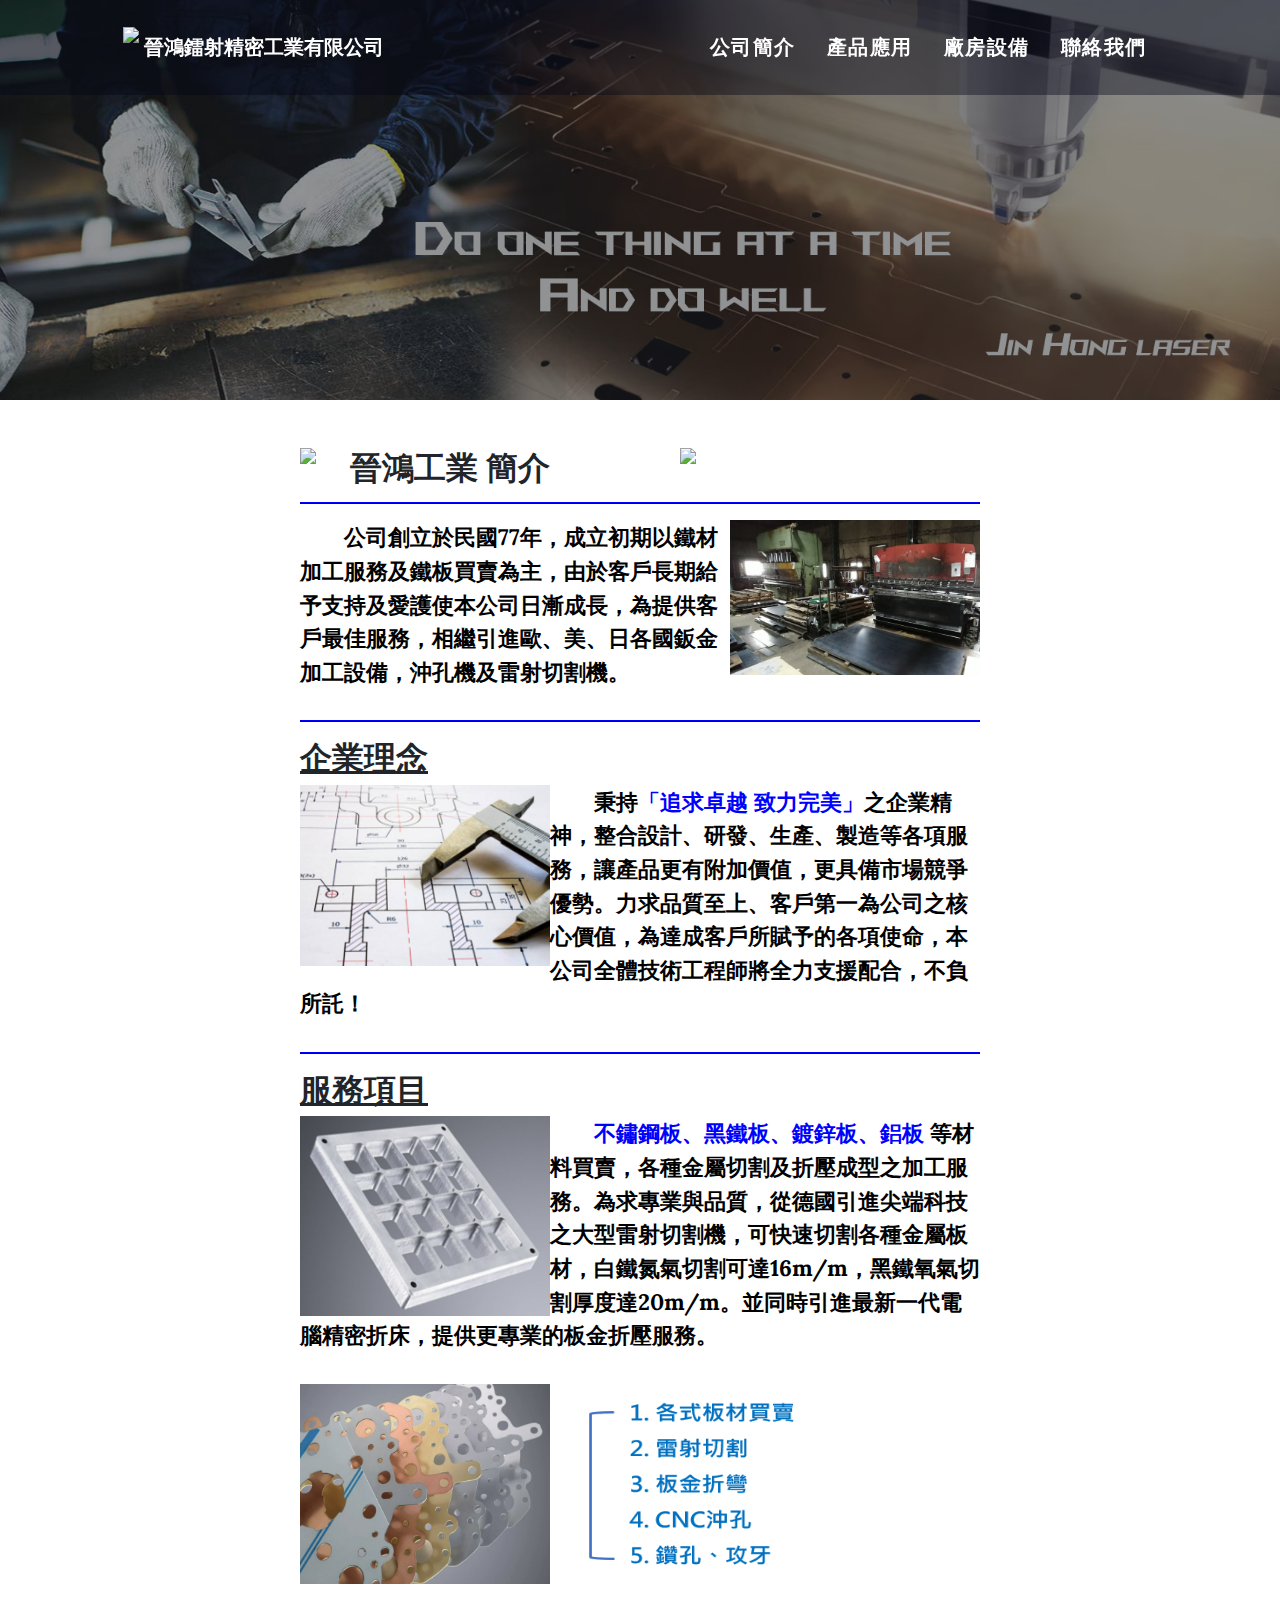
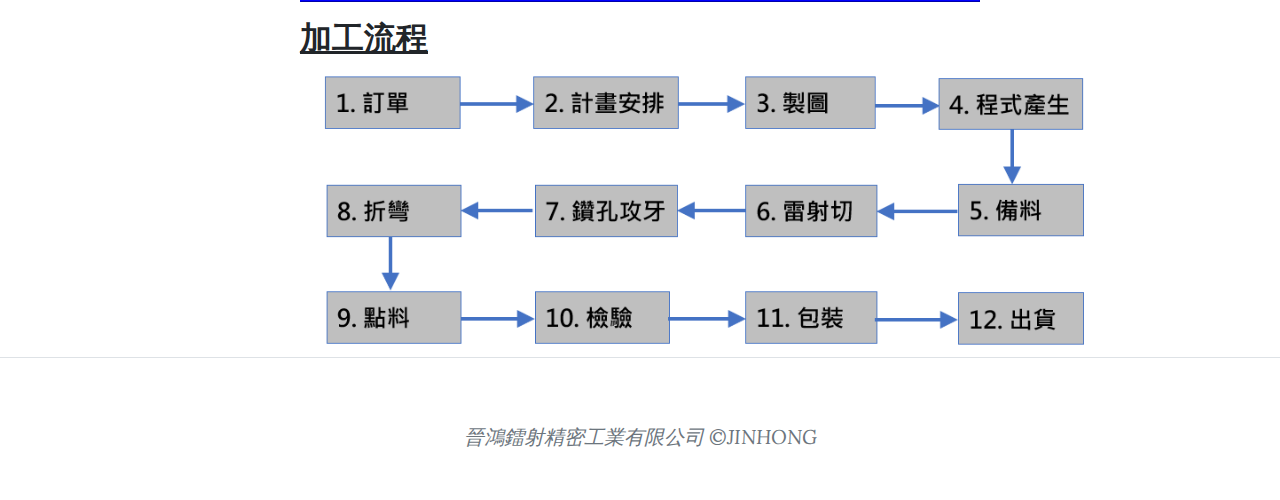
==== JINHONG/index.html @ 1fd8b406 "Add files via upload" ====
<!DOCTYPE html>
<html lang="en">
    <head>
        <meta charset="utf-8" />
        <meta name="viewport" content="width=device-width, initial-scale=1, shrink-to-fit=no" />
        <meta name="description" content="" />
        <meta name="author" content="" />
        <title>晉鴻鐳射-桃園金屬雷射切割板金廠</title>
        <link rel="icon" type="image/x-icon" href="assets/favicon.png" />
        <!-- Font Awesome icons (free version)-->
        <script src="https://use.fontawesome.com/releases/v6.1.0/js/all.js" crossorigin="anonymous"></script>
        <!-- Google fonts-->
        <link href="https://fonts.googleapis.com/css?family=Lora:400,700,400italic,700italic" rel="stylesheet" type="text/css" />
        <link href="https://fonts.googleapis.com/css?family=Open+Sans:300italic,400italic,600italic,700italic,800italic,400,300,600,700,800" rel="stylesheet" type="text/css" />
        <!-- Core theme CSS (includes Bootstrap)-->
        <link href="css/styles.css" rel="stylesheet" />
        <style>
            .post {
                font-size: 1.40rem;
                font-style: normal;
                font-weight:bold;
                margin-top: 0;
                color: black;
                }
             hr {
                display: block;
                border-style:outset;
                border-width: 1px;
                border-color:blue;
                }
        </style>
    </head>
    <body>
        <!-- Navigation-->
        <nav class="navbar navbar-expand-lg navbar-light" id="mainNav"  style="background-color:rgba(2, 5, 23, 0.4);">
            <div class="container px-4 px-lg-5">
                <img src="assets/img/logo.png" class="logo">
                <a class="navbar-brand" href="index.html">晉鴻鐳射精密工業有限公司</a>
                <button class="navbar-toggler" type="button" data-bs-toggle="collapse" data-bs-target="#navbarResponsive" aria-controls="navbarResponsive" aria-expanded="false" aria-label="Toggle navigation">
                    <!--Menu-->
                    <i class="fas fa-bars"></i>
                </button>
                <div class="collapse navbar-collapse" id="navbarResponsive">
                    <ul class="navbar-nav ms-auto py-4 py-lg-0" >
                        
                        <li class="nav-item"><a class="nav-link px-lg-3 py-3 py-lg-4" href="index.html">公司簡介</a></li>
                        <li class="nav-item"><a class="nav-link px-lg-3 py-3 py-lg-4" href="service.html">產品應用</a></li>
                        <li class="nav-item"><a class="nav-link px-lg-3 py-3 py-lg-4" href="equipment.html">廠房設備</a></li>
                        <li class="nav-item"><a class="nav-link px-lg-3 py-3 py-lg-4" href="connection.html">聯絡我們</a></li>
                    </ul>
                </div>
            </div>
        </nav>
        <!-- Page Header-->
        <header class="masthead" style="background-image: url('assets/img/公司簡介.jpg')">
            <div class="container position-relative px-4 px-lg-5">
                <div class="row gx-4 gx-lg-5 justify-content-center">
                    <div class="col-md-10 col-lg-8 col-xl-7">
                        <div class="site-heading">
                            <!-- <img src="assets/img/JINHONG.jpg" >
                            <h2>公司簡介</h2>-->
                            <!--<span class="subheading">A Blog Theme by Start Bootstrap</span>-->
                        </div>
                    </div>
                </div>
            </div>
        </header>
        <!-- Main Content-->
        <div class="container px-4 px-lg-5">
            <div class="row gx-4 gx-lg-5 justify-content-center">
                <div class="col-md-10 col-lg-8 " style="margin: 0 auto;"><!--內文革式-->
                    <!-- Post preview-->
                    <div class="post-preview">
                        <img src="assets/favicon.png" style="width: 50px; float: left;  overflow: hidden;" > <img src="assets/img/JINHONG.jpg" style="width: 300px; float: right;  overflow: hidden;" ><h2> 晉鴻工業 簡介</h2>
                        <hr>
                        <img src="assets/img/公司創立.png"  style="width: 250px; float: right;  overflow: hidden;" >
                        <p class="post" >                             
                            &emsp;&emsp;公司創立於民國77年，成立初期以鐵材加工服務及鐵板買賣為主，由於客戶長期給予支持及愛護使本公司日漸成長，為提供客戶最佳服務，相繼引進歐、美、日各國鈑金加工設備，沖孔機及雷射切割機。
                        </p>
                        <hr >
                            <h2 ><span style="text-decoration:underline;">企業理念</span></h2>
                        <img src="assets/img/entrepreneurial spirit.png"  style="width: 250px; float: left;  overflow: hidden;" >
                        <p class="post">                            
                            &emsp;&emsp;秉持<span style="color:blue;">「追求卓越 致力完美」</span>之企業精神，整合設計、研發、生產、製造等各項服務，讓產品更有附加價值，更具備市場競爭優勢。力求品質至上、客戶第一為公司之核心價值，為達成客戶所賦予的各項使命，本公司全體技術工程師將全力支援配合，不負所託！
                        </p>
                    </div>
                    <!-- Divider-->
                    <hr>
                    <!-- Post preview-->
                    <div class="post-preview">
                            <h2 ><span style="text-decoration:underline;">服務項目</span></h2>
                        <img src="assets/img/metal cutting-3.png"  style="height: 200px; width: 250px; float: left;  overflow: hidden;" >
                        <p class="post">
                            &emsp;&emsp;<span style="color:blue;">不鏽鋼板、黑鐵板、鍍鋅板、鋁板 </span>等材料買賣，各種金屬切割及折壓成型之加工服務。為求專業與品質，從德國引進尖端科技之大型雷射切割機，可快速切割各種金屬板材，白鐵氮氣切割可達16m/m，黑鐵氧氣切割厚度達20m/m。並同時引進最新一代電腦精密折床，提供更專業的板金折壓服務。
                        </p>
                        <img src="assets/img/各式.png"  style="height: 200px; width: 250px; float: left;  overflow: hidden;" ><img src="assets/img/流程.png"  style="height: 200px; width: 250px; align-items: center;  overflow: hidden;" >
                    </div>
                    <hr>
                    <div class="post-preview">
                        <h2 ><span style="text-decoration:underline;">加工流程</span></h2>
                    <img src="assets/img/加工.png"  style=" width: 800px; overflow: hidden;" >
                </div>
                </div>
            </div>
        </div>
        <!-- Footer-->
        <footer class="border-top">
            <div class="container px-4 px-lg-5">
                <div class="row gx-4 gx-lg-5 justify-content-center">
                    <div class="col-md-10 col-lg-8 col-xl-7">
                        <ul class="list-inline text-center">
                        </ul>
                        <div class=" text-center text-muted fst-italic">晉鴻鐳射精密工業有限公司 &copy;JINHONG</div>                  
                    </div>
                </div>
            </div>
        </footer>
        <!-- Bootstrap core JS-->
        <script src="https://cdn.jsdelivr.net/npm/bootstrap@5.1.3/dist/js/bootstrap.bundle.min.js"></script>
        <!-- Core theme JS-->
        <script src="js/scripts.js"></script>
    </body>
</html>
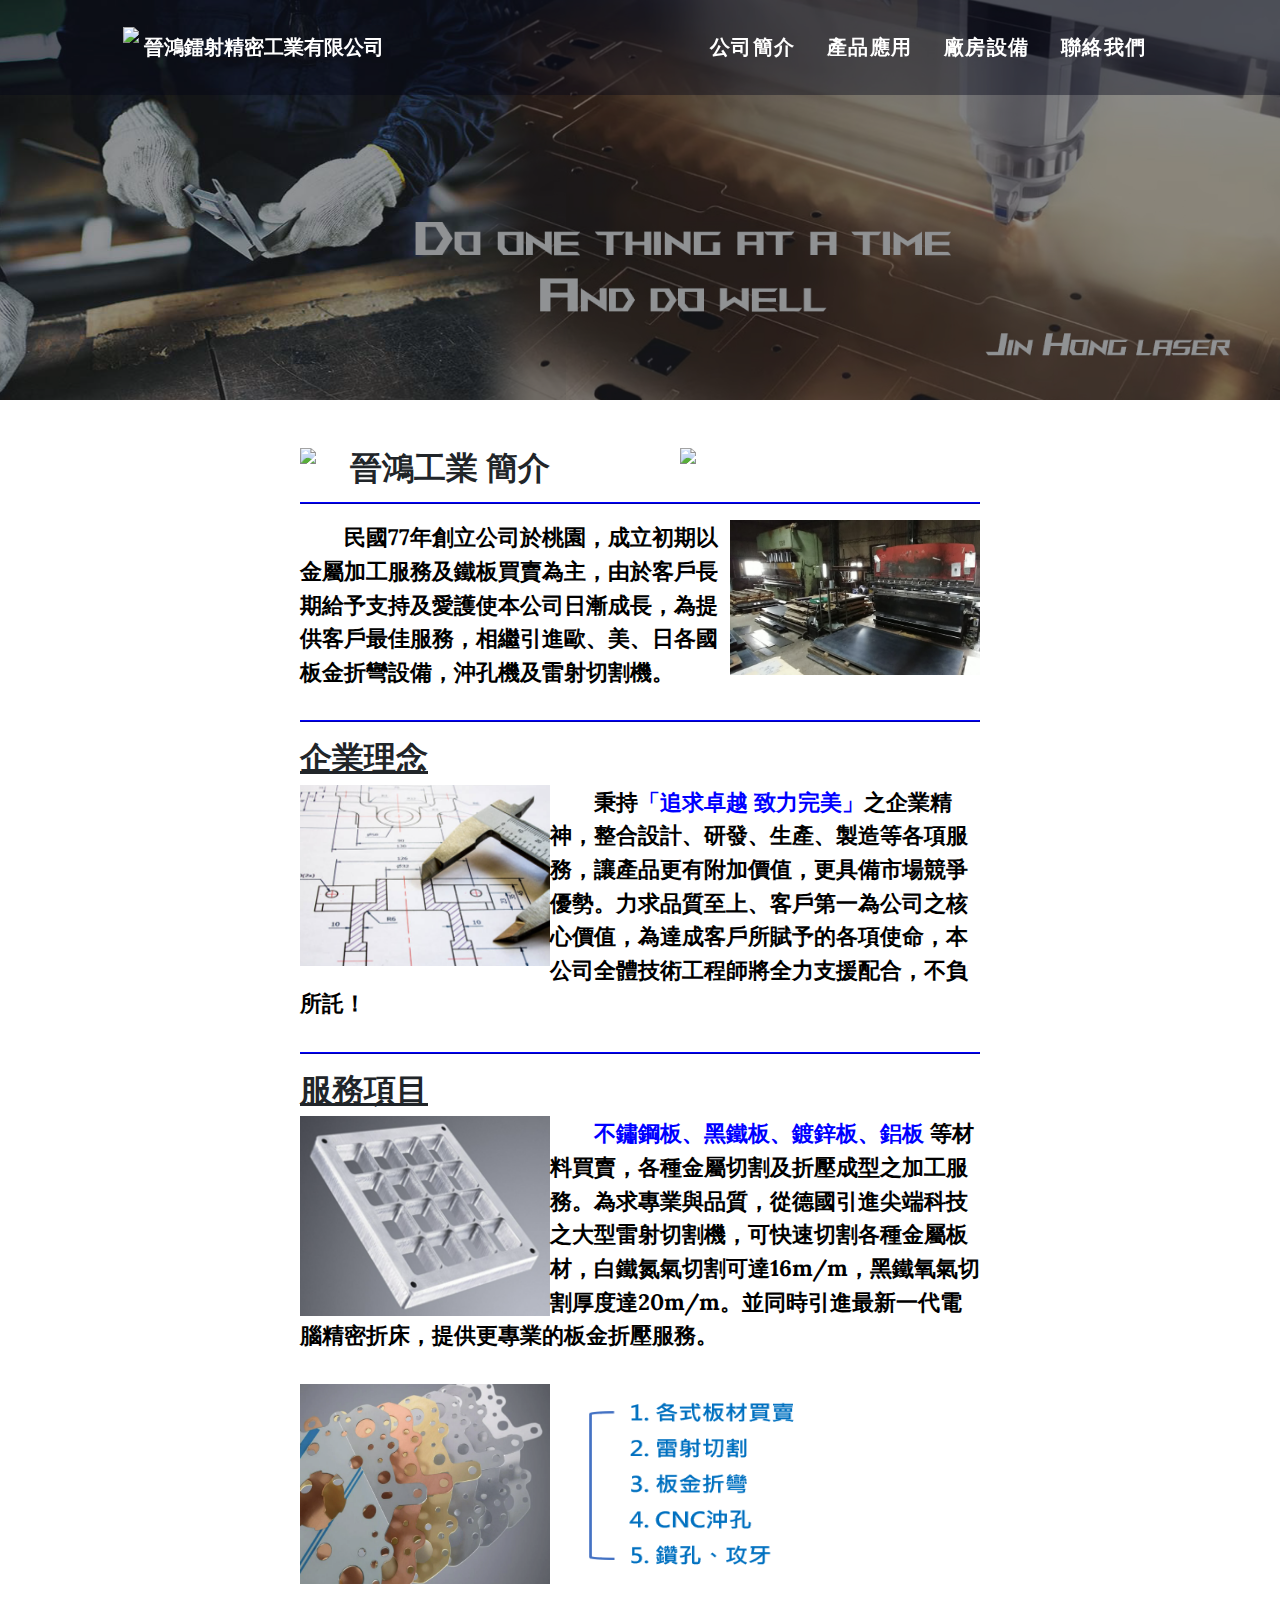
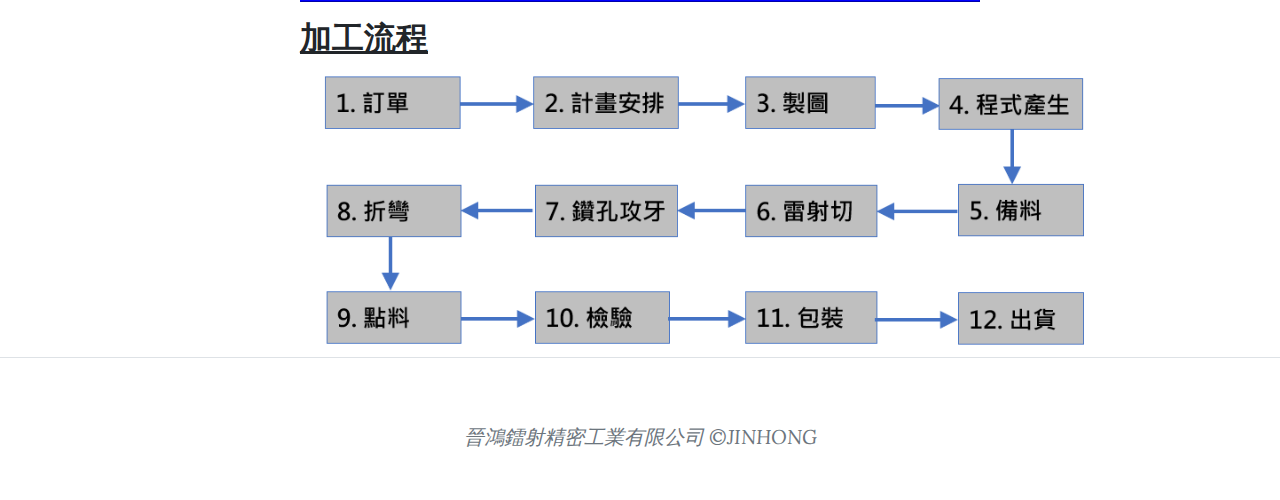
==== commit fc9f25c5: "Update index.html" ====
--- a/JINHONG/index.html
+++ b/JINHONG/index.html
@@ -2,10 +2,13 @@
 <html lang="en">
     <head>
         <meta charset="utf-8" />
+        <meta name="description" content="民國77年創立公司於桃園，成立初期以金屬加工服務及鐵板買賣為主，由於客戶長期給予支持及愛護使本公司日漸成長，為提供客戶最佳服務，相繼引進歐、美、日各國板金折彎設備，沖孔機及雷射切割機">
+        <meta name="google-site-verification" content="sqYuIWrpSVK32X0IYS12fqOgfV3l7bFMlQdqB-UKUhM" />
         <meta name="viewport" content="width=device-width, initial-scale=1, shrink-to-fit=no" />
-        <meta name="description" content="" />
-        <meta name="author" content="" />
-        <title>晉鴻鐳射-桃園金屬雷射切割板金廠</title>
+        <!-- <meta name="description" content="" />
+        <meta name="author" content="" />-->
+        <!--<title>晉鴻鐳射 - 桃園金屬雷射切割板金廠</title>-->
+        <title>晉鴻鐳射 - 桃園雷射切割板金折彎金屬加工廠</title>
         <link rel="icon" type="image/x-icon" href="assets/favicon.png" />
         <!-- Font Awesome icons (free version)-->
         <script src="https://use.fontawesome.com/releases/v6.1.0/js/all.js" crossorigin="anonymous"></script>
@@ -75,7 +78,7 @@
                         <hr>
                         <img src="assets/img/公司創立.png"  style="width: 250px; float: right;  overflow: hidden;" >
                         <p class="post" >                             
-                            &emsp;&emsp;公司創立於民國77年，成立初期以鐵材加工服務及鐵板買賣為主，由於客戶長期給予支持及愛護使本公司日漸成長，為提供客戶最佳服務，相繼引進歐、美、日各國鈑金加工設備，沖孔機及雷射切割機。
+                            &emsp;&emsp;民國77年創立公司於桃園，成立初期以金屬加工服務及鐵板買賣為主，由於客戶長期給予支持及愛護使本公司日漸成長，為提供客戶最佳服務，相繼引進歐、美、日各國板金折彎設備，沖孔機及雷射切割機。
                         </p>
                         <hr >
                             <h2 ><span style="text-decoration:underline;">企業理念</span></h2>
